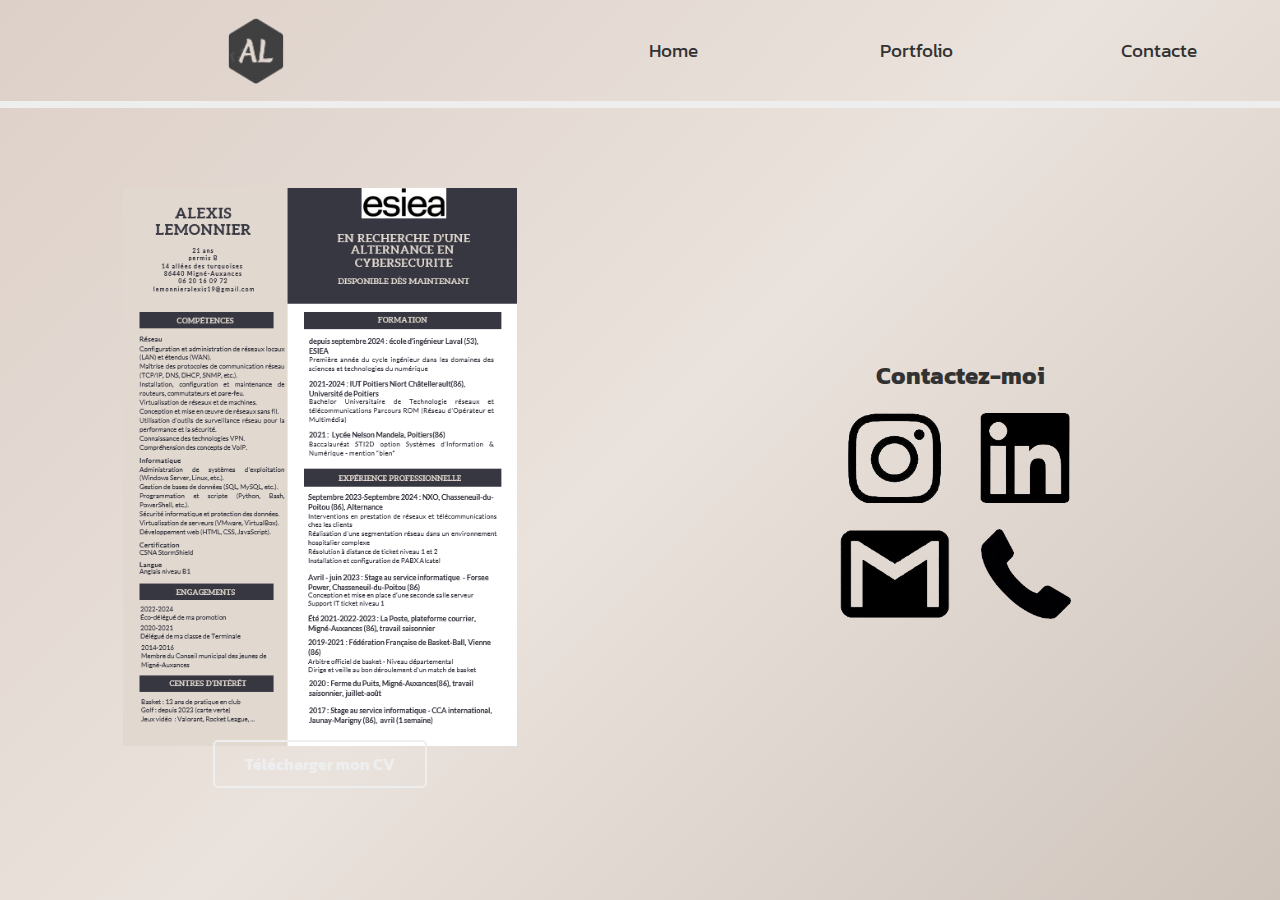
==== site/html/contact.html @ 84c21fcf "add contact.html" ====
<!DOCTYPE html>
<html lang="fr">
<head>
    <meta name="author" content="fruixy" >
    <meta name="date" content="2025-02-05T00:10:07+0100" >
    <meta name="copyright" content="">
    <meta name="keywords" content="">
    <meta name="description" content="">
    <meta name="ROBOTS" content="NOINDEX, NOFOLLOW">
    <meta name="viewport" content="width=device-width, initial-scale=1">
    <meta http-equiv="content-type" content="text/html; charset=UTF-8">
    <meta http-equiv="content-type" content="application/xhtml+xml; charset=UTF-8">
    <meta http-equiv="content-style-type" content="text/css">
    <meta http-equiv="expires" content="0">
    <link href="../assets/css/index.css" rel="stylesheet" type="text/css">
    <link rel="preconnect" href="https://fonts.googleapis.com">
    <link rel="preconnect" href="https://fonts.gstatic.com" crossorigin>
    <link href="https://fonts.googleapis.com/css2?family=Kanit:ital,wght@0,100;0,200;0,300;0,400;0,500;0,600;0,700;0,800;0,900;1,100;1,200;1,300;1,400;1,500;1,600;1,700;1,800;1,900&display=swap" rel="stylesheet">
    <title>Portfolio</title>
</head>
<body>
    <nav>
        <a>
            <img id="logo" src="../assets/img/logoseul.png" alt="">
        </a>
        <ul>
            <a href="../index.html"><li>Home</li></a>
            <a href="./portfolio.html"><li>Portfolio</li></a>
            <a href="./contact.html"><li>Contacte</li></a>
        </ul>
    </nav>
    <section class="contact-section">
        <div class="contact-cv">
            <div>
                <img id="cv" src="../assets/img/cv.png" alt="">
            </div>
            <div>
                <a href="../assets/img/CV.pdf" download="CV.pdf" class="button">Télécharger mon CV</a>
            </div>
        </div>
        <div class="reseau">
            <h2>Contactez-moi</h2>
            <div class="wrap-logo">
                <a href="https://www.instagram.com/alexis_lmnr/" target="_blank">
                    <img src="../assets/img/ins.png" alt="">
                </a>
                <a href="https://www.linkedin.com/in/alexis-lemonnier-93bb5b220/" target="_blank">
                    <img src="../assets/img/link.png" alt="">
                </a>
                <a href="mailto:lemonnieralexis19@gmail.com">
                    <img src="../assets/img/mail.png" alt="">
                </a>
                <a href="tel:+123456789">
                    <img src="../assets/img/tel.png" alt="">
                </a>
            </div>
        </div>
    </section>
</body>
---- site/assets/css/index.css ----
:root {
    --primary-font: "Kanit", serif;
    --primary-color: #DDD0C8;
    --secondary-color: #323232;
    --tertiary-color: #EEEEEE;
}

*{
    font-family: var(--primary-font);
    color: var(--secondary-color);
    box-sizing: border-box;
}


body{
    background: linear-gradient(135deg, #DDD0C8, #EAE2DC, #CFC5BD);
    padding: 0;
    margin: 0;
    min-height: 100vh;
}



/* NAV BAR */


nav{
    display: flex;
    border-bottom: solid var(--tertiary-color) 7px;
    height: 12vh;
}

nav a{
    width: 40%;
    list-style: none;
    display: flex;
    align-items: center;
    justify-content: space-around;
}

#logo {
    width: 60px;
    height: 70px;
    animation: logoin 2.5s;
    -moz-animation: logoin 2.5s; /* Firefox */
    -webkit-animation: logoin 2.5s; /* Safari et Chrome */
    -o-animation: logoin 2.5s; /* Opera */
}

@keyframes logoin {
    0%{
    opacity:0.2;
    transform: rotate(-120deg);
    translate: -300px;
    }
    100% {
    opacity: 1;
    transform: rotate(360deg);
    translate: 0px;
    }
}

nav ul{
    list-style: none;
    display: flex;
    align-items: center;
    justify-content: space-around;
    width: 60%;
}

nav ul a {    
    text-decoration: none;
}

nav ul a li{
    font-size: 120%;
    padding: 1%;
    transition: 0.3s;
    border-radius: 50px;
}

nav ul a li:hover{
    background-color:  var(--tertiary-color);
    border-radius: 50px;
}



/* mid section */


.mid{
    display: flex;
    height: 60vh;
}

.mid-text{
    width: 50%; 
    display: flex;
    align-items: center;
    justify-content: center;
    flex-direction: column;
    text-align: center;
    padding: 2%;
}

.mid-text h1{
    border-radius: 10px;
    animation: colorChange 3s infinite alternate;
}

.mid-text p{
    
    animation: sizeChange 3s infinite alternate;
}


@keyframes colorChange {
    0% {
      color: var(--secondary-color);
    }
    100% {
      color: var(--primary-color);
    }
}


.mid-img{
    width: 50%; 
    display: flex;
    justify-content: center;
    align-items: center;
}


.circle-image {
    width: 200px; 
    height: 200px; 
    border-radius: 50%; 
    border: 7px solid var(--tertiary-color);
    animation: pulsate 3s infinite; 
}


@keyframes pulsate {
    0% {
      transform: scale(1);
      opacity: 1;
    }
    50% {
      transform: scale(1.05);
      opacity: 0.8;
    }
    100% {
      transform: scale(1);
      opacity: 1;
    }
}

/* Button */

.bottom-button {
    width: 100%;
    height: 14vh;
}

.div-button{
    display: flex;
    justify-content: center;
    align-items: center;
}

.button {
    padding: 10px 30px;
    font-size: 16px;
    font-weight: bold;
    color: var(--tertiary-color);
    text-decoration: none;
    border: 2px solid var(--tertiary-color);
    border-radius: 5px;
    background-color: transparent;
    transition: all 0.3s ease;
  }

.button:hover {
    background-color: var(--tertiary-color);
    color: var(--secondary-color);
}


/*###############
### PORTFOLIO ###
###############*/
 
.exp-title{
    height: 20vh;
    display: flex;
    align-items: center;
    justify-content: center;
}

.exp-section {
  display: grid;
  grid-template-columns: repeat(3, 1fr);
  gap: 5%;
  width: 80%;
  padding-left: 10%;
  box-sizing: border-box;
}

.experience {
  position: relative;
  width: 100%;
  aspect-ratio: 2/3;
  background-color: #d3d3d3;
  overflow: hidden;
  border-radius: 10px;
  transition: transform 0.3s ease;
}

.experience img {
  width: 100%;
  height: 100%;
  object-fit: cover;
}

.experience:hover {
  transform: scale(1.05);
}

.description {
  position: absolute;
  top: 0;
  left: 0;
  width: 100%;
  height: 100%;
  display: flex;
  justify-content: center;
  align-items: center;
  background-color: rgba(0, 0, 0, 0.6);
  color: #fff;
  font-size: 1rem;
  text-align: center;
  opacity: 0;
  transition: opacity 0.3s ease;
}

.experience:hover .description {
  opacity: 1;
}

/*###############
#### CONTACT ####
###############*/

.contact-section {
    width: 100%;
    height: 83vh;
    display: flex;
}

.contact-cv {
    width: 50%;
    display: flex;
    flex-direction: column;
    align-items: center;
    justify-content: center;
}

#cv {
    height: 62vh;
    transition: 0.3s;
}

#cv:hover {
    height: 72vh;
}


.reseau {
    width: 50%;
    display: flex;
    flex-direction: column;
    align-items: center;
    justify-content: center;
}

.wrap-logo{
    display: grid;
    grid-template-columns: repeat(2, 1fr);
    gap: 20px;
    text-align: center;
}

.wrap-logo a img{
    height: 10vh;
    transition: 0.3s;
}

.wrap-logo a img:hover {
    height: 12vh;
}
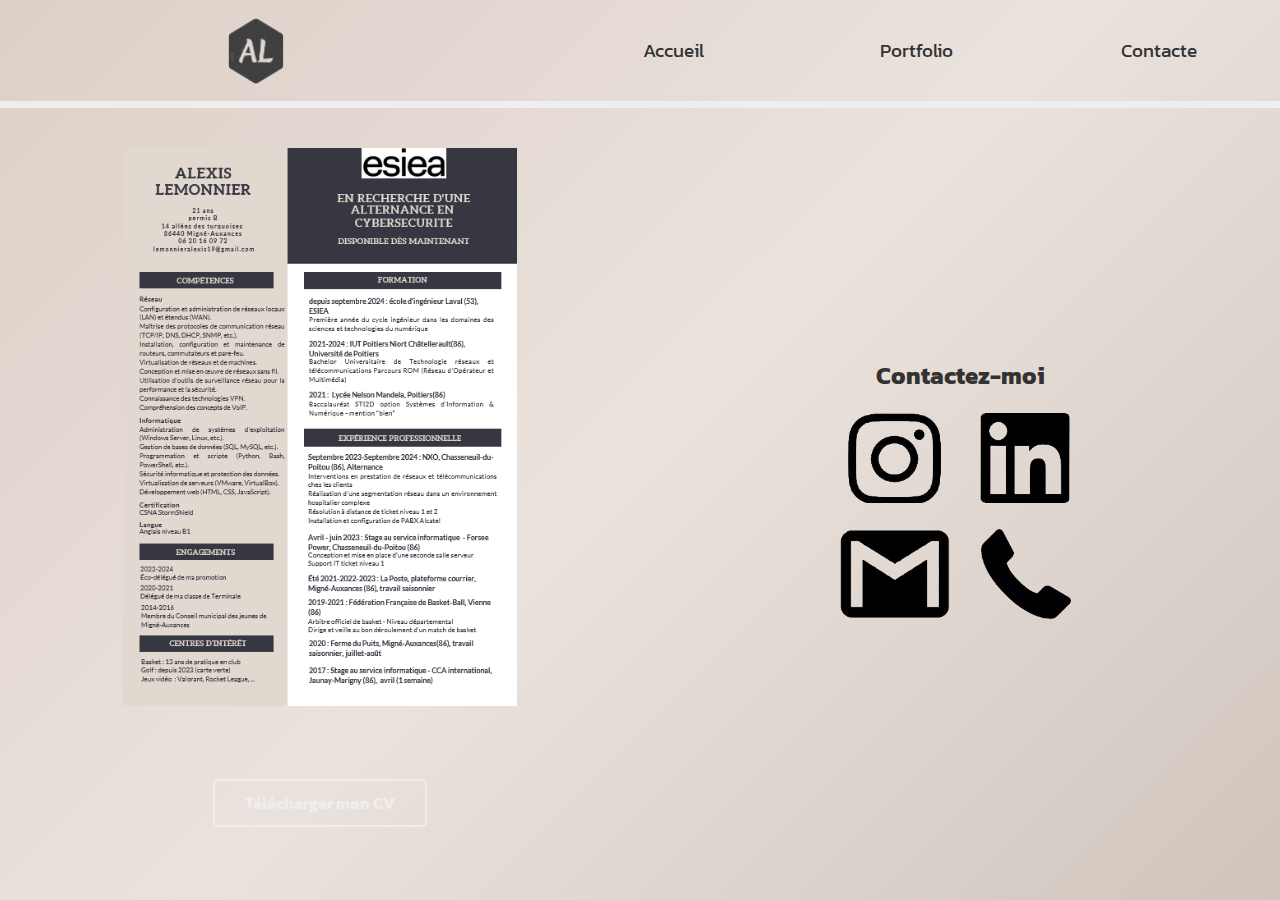
==== commit 321bceb1: "add responsive" ====
--- a/site/html/contact.html
+++ b/site/html/contact.html
@@ -12,7 +12,7 @@
     <meta http-equiv="content-type" content="application/xhtml+xml; charset=UTF-8">
     <meta http-equiv="content-style-type" content="text/css">
     <meta http-equiv="expires" content="0">
-    <link href="../assets/css/index.css" rel="stylesheet" type="text/css">
+    <link href="../assets/css/style.css" rel="stylesheet" type="text/css">
     <link rel="preconnect" href="https://fonts.googleapis.com">
     <link rel="preconnect" href="https://fonts.gstatic.com" crossorigin>
     <link href="https://fonts.googleapis.com/css2?family=Kanit:ital,wght@0,100;0,200;0,300;0,400;0,500;0,600;0,700;0,800;0,900;1,100;1,200;1,300;1,400;1,500;1,600;1,700;1,800;1,900&display=swap" rel="stylesheet">
@@ -23,8 +23,8 @@
         <a>
             <img id="logo" src="../assets/img/logoseul.png" alt="">
         </a>
-        <ul>
-            <a href="../index.html"><li>Home</li></a>
+        <ul id="navmenu">
+            <a href="../index.html"><li>Accueil</li></a>
             <a href="./portfolio.html"><li>Portfolio</li></a>
             <a href="./contact.html"><li>Contacte</li></a>
         </ul>
@@ -56,4 +56,5 @@
             </div>
         </div>
     </section>
+    <script src="../assets/js/menu.js"></script>
 </body>--- a/site/assets/css/style.css
+++ b/site/assets/css/style.css
@@ -0,0 +1,407 @@
+:root {
+    --primary-font: "Kanit", serif;
+    --primary-color: #DDD0C8;
+    --secondary-color: #323232;
+    --tertiary-color: #EEEEEE;
+}
+
+*{
+    font-family: var(--primary-font);
+    color: var(--secondary-color);
+    box-sizing: border-box;
+}
+
+
+body{
+    background: linear-gradient(135deg, #DDD0C8, #EAE2DC, #CFC5BD);
+    padding: 0;
+    margin: 0;
+    min-height: 100vh;
+}
+
+
+
+/* NAV BAR */
+
+
+nav{
+    display: flex;
+    border-bottom: solid var(--tertiary-color) 7px;
+    min-height: 12vh;
+}
+
+nav a{
+    width: 40%;
+    list-style: none;
+    display: flex;
+    align-items: center;
+    justify-content: space-around;
+}
+
+#logo {
+    width: 60px;
+    height: 70px;
+    animation: logoin 2.5s;
+    -moz-animation: logoin 2.5s; /* Firefox */
+    -webkit-animation: logoin 2.5s; /* Safari et Chrome */
+    -o-animation: logoin 2.5s; /* Opera */
+}
+
+@keyframes logoin {
+    0%{
+    opacity:0.2;
+    transform: rotate(-120deg);
+    translate: -300px;
+    }
+    100% {
+    opacity: 1;
+    transform: rotate(360deg);
+    translate: 0px;
+    }
+}
+
+nav ul{
+    list-style: none;
+    display: flex;
+    align-items: center;
+    justify-content: space-around;
+    width: 60%;
+}
+
+nav ul a {    
+    text-decoration: none;
+}
+
+nav ul a li{
+    font-size: 120%;
+    padding: 1%;
+    transition: 0.3s;
+    border-radius: 50px;
+}
+
+nav ul a li:hover{
+    background-color:  var(--tertiary-color);
+    border-radius: 50px;
+}
+
+@media (max-width: 768px) {
+    nav {
+        position: relative;
+        display: flex;
+        justify-content: center;
+        align-items: center;
+    }
+
+    nav ul {
+        display: none;
+        flex-direction: column;
+        position: absolute;
+        top: 12vh; 
+        left: 0;
+        width: 100%; 
+        background-color: var(--primary-color);
+        border-top: solid var(--tertiary-color) 5px;
+        z-index: 10;
+    }
+
+    nav ul a li {
+        text-align: center;
+        padding: 15px 0;
+        width: 100%;
+        border-radius: 0;
+    }
+
+    nav ul.active {
+        display: flex;
+    }
+}
+
+/* mid section */
+
+
+.mid{
+    display: flex;
+    height: 60vh;
+}
+
+.mid-text{
+    width: 50%; 
+    display: flex;
+    align-items: center;
+    justify-content: center;
+    flex-direction: column;
+    text-align: center;
+    padding: 2%;
+}
+
+.mid-text h1{
+    border-radius: 10px;
+    animation: colorChange 3s infinite alternate;
+}
+
+.mid-text p{
+    
+    animation: sizeChange 3s infinite alternate;
+}
+
+
+@keyframes colorChange {
+    0% {
+      color: var(--secondary-color);
+    }
+    100% {
+      color: var(--primary-color);
+    }
+}
+
+
+.mid-img{
+    width: 50%; 
+    display: flex;
+    justify-content: center;
+    align-items: center;
+}
+
+
+.circle-image {
+    height: 40vh; 
+    border-radius: 50%; 
+    border: 7px solid var(--tertiary-color);
+    animation: pulsate 3s infinite; 
+}
+
+
+@keyframes pulsate {
+    0% {
+      transform: scale(1);
+      opacity: 1;
+    }
+    50% {
+      transform: scale(1.05);
+      opacity: 0.8;
+    }
+    100% {
+      transform: scale(1);
+      opacity: 1;
+    }
+}
+
+@media (max-width: 768px) {
+    .mid{
+        flex-direction: column-reverse;
+        justify-content: center;
+        align-items: center;
+    }
+
+    .mid-text{
+        padding: 0;
+        width: 90%;
+    }
+
+    .circle-image {
+        height: 20vh; 
+    }
+}
+
+
+/* Button */
+
+.bottom-button {
+    width: 100%;
+    height: 14vh;
+}
+
+.div-button{
+    display: flex;
+    justify-content: center;
+    align-items: center;
+}
+
+.button {
+    padding: 10px 30px;
+    font-size: 16px;
+    font-weight: bold;
+    color: var(--tertiary-color);
+    text-decoration: none;
+    border: 2px solid var(--tertiary-color);
+    border-radius: 5px;
+    background-color: transparent;
+    transition: all 0.3s ease;
+}
+
+.button:hover {
+    background-color: var(--tertiary-color);
+    color: var(--secondary-color);
+}
+
+
+/*###############
+### PORTFOLIO ###
+###############*/
+ 
+.exp-title{
+    min-height: 12vh;
+    display: flex;
+    align-items: center;
+    justify-content: center;
+}
+
+.exp-section {
+    display: flex;
+    flex-wrap: wrap;
+    justify-content: space-between; 
+    align-items: flex-start;
+    width: 100%;
+    padding-bottom: 3%;
+    padding-left: 3%;
+    padding-right: 3%;
+    gap: 1%; 
+    box-sizing: border-box; 
+}
+
+.experience {
+    background-color: #d3d3d3;
+    width: 26%;
+    aspect-ratio: 2/3;
+    display: flex;
+    justify-content: center;
+    align-items: center;
+    text-align: center;
+    border-radius: 10px;
+    font-size: 1rem;
+    font-weight: bold;
+    position: relative; 
+    overflow: hidden; 
+    transition: transform 0.3s ease, background-color 0.3s ease;
+    margin: 3%;
+}
+
+.experience:hover {
+    transform: scale(1.05);
+    background-color: #bbb; 
+}
+
+.experience img {
+    width: 100%;
+    height: 100%;
+    object-fit: cover;
+}
+
+.description {
+    position: absolute; 
+    top: 0;
+    left: 0;
+    width: 100%;
+    height: 100%;
+    display: flex;
+    flex-direction: column;
+    justify-content: center;
+    align-items: center;
+    background-color: rgba(0, 0, 0, 0.7); 
+    text-align: center;
+    opacity: 0; 
+    transition: opacity 0.3s ease;
+}
+
+.description h2 {
+    color: var(--tertiary-color);
+}
+
+.description p {
+    color: var(--tertiary-color);
+}
+
+.experience:hover .description {
+    opacity: 1; 
+}
+
+@media (max-width: 768px) {
+    .exp-section {
+        display: flex;
+        flex-wrap: nowrap;
+        flex-direction: column;
+        align-items: center;
+        justify-content: center;
+        width: 100%;
+        padding-bottom: 3%;
+        padding-left: 3%;
+        padding-right: 3%;
+        gap: 1%; 
+    }
+
+    .experience {
+        width: 75%;
+    }
+}
+
+
+/*###############
+#### CONTACT ####
+###############*/
+
+.contact-section {
+    width: 100%;
+    height: 83vh;
+    display: flex;
+}
+
+.contact-cv {
+    width: 50%;
+    display: flex;
+    flex-direction: column;
+    align-items: center;
+    justify-content: space-around;
+}
+
+#cv {
+    height: 62vh;
+    transition: 0.3s;
+}
+
+#cv:hover {
+    height: 72vh;
+}
+
+
+.reseau {
+    width: 50%;
+    display: flex;
+    flex-direction: column;
+    align-items: center;
+    justify-content: center;
+}
+
+.wrap-logo{
+    display: grid;
+    grid-template-columns: repeat(2, 1fr);
+    gap: 20px;
+    text-align: center;
+}
+
+.wrap-logo a img{
+    height: 10vh;
+    transition: 0.3s;
+}
+
+.wrap-logo a img:hover {
+    height: 12vh;
+}
+
+@media (max-width: 768px) {
+    .contact-section {
+        display: flex;
+        flex-direction: column;
+        align-items: center;
+        justify-content: center;
+    }
+
+    #cv {
+        display: none;
+        justify-content: center;
+    }
+
+    .contact-cv {
+        width: 90%;
+    }
+}
+
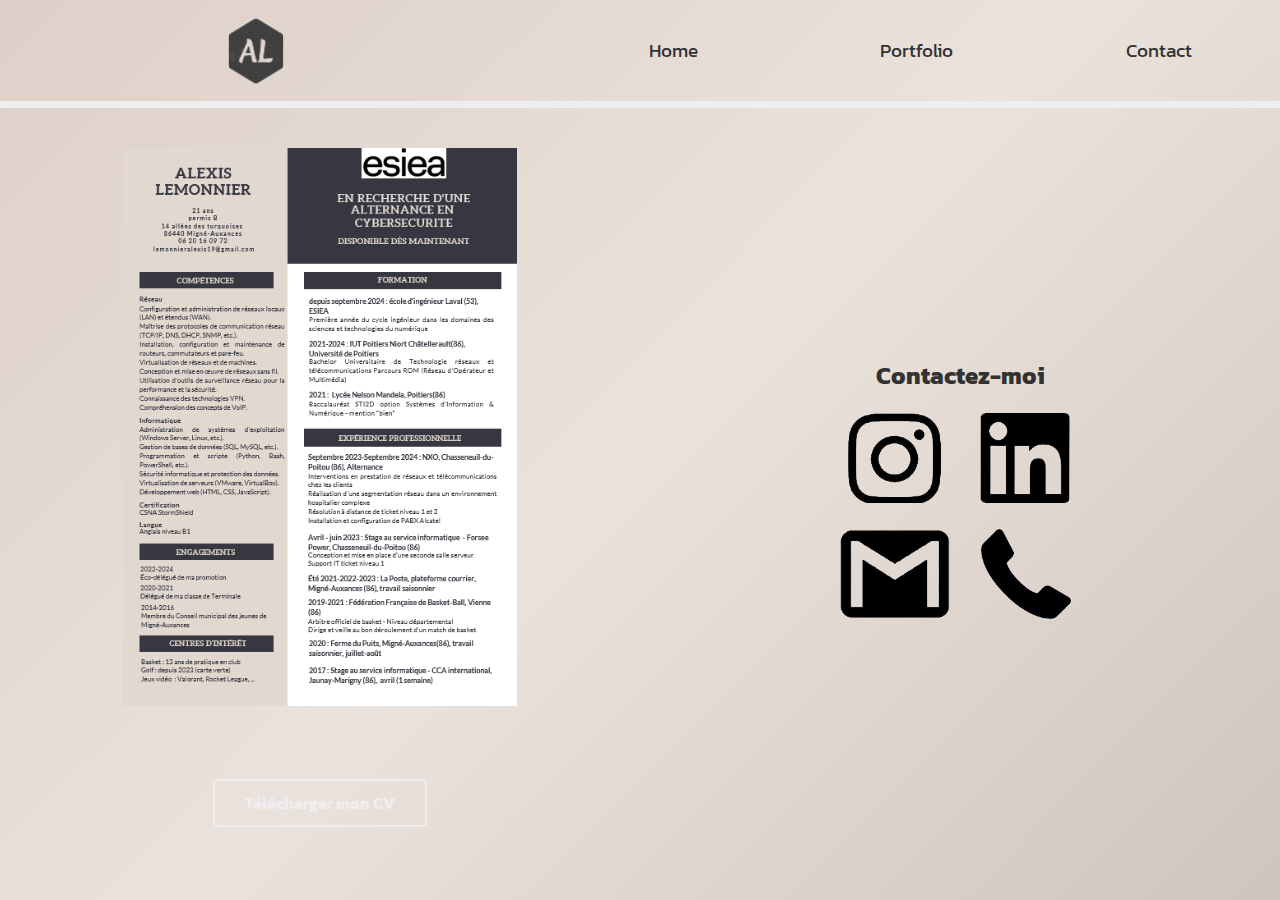
==== commit fb56d451: "responsive V2" ====
--- a/site/html/contact.html
+++ b/site/html/contact.html
@@ -20,15 +20,23 @@
 </head>
 <body>
     <nav>
-        <a>
-            <img id="logo" src="../assets/img/logoseul.png" alt="">
+        <a id="logo-link">
+            <img id="logo" src="../assets/img/logoseul.png" alt="Logo">
         </a>
-        <ul id="navmenu">
-            <a href="../index.html"><li>Accueil</li></a>
+        <div class="div-burger">
+            <button id="burger-menu">
+                <span></span>
+                <span></span>
+                <span></span>
+            </button>
+        </div>
+        <ul id="nav-menu">
+            <a href="../index.html"><li>Home</li></a>
             <a href="./portfolio.html"><li>Portfolio</li></a>
-            <a href="./contact.html"><li>Contacte</li></a>
+            <a href="./contact.html"><li>Contact</li></a>
         </ul>
     </nav>
+    
     <section class="contact-section">
         <div class="contact-cv">
             <div>
--- a/site/assets/css/style.css
+++ b/site/assets/css/style.css
@@ -60,6 +60,40 @@
     }
 }
 
+.div-burger {
+    display: none;
+}
+
+#burger-menu {
+    display: none;
+    flex-direction: column;
+    justify-content: space-around;
+    width: 30px;
+    height: 30px;
+    background: none;
+    border: none;
+    cursor: pointer;
+    z-index: 11;
+}
+
+#burger-menu span {
+    display: block;
+    width: 100%;
+    height: 4px;
+    background-color: var(--tertiary-color);
+    border-radius: 2px;
+    transition: all 0.3s ease;
+}
+
+#nav-menu {
+    list-style: none;
+    display: flex;
+    align-items: center;
+    justify-content: space-around;
+    width: 60%;
+    transition: transform 0.3s ease-in-out;
+}
+
 nav ul{
     list-style: none;
     display: flex;
@@ -85,34 +119,51 @@
 }
 
 @media (max-width: 768px) {
+
     nav {
-        position: relative;
+        flex-direction: row-reverse;
+        justify-content: center;
+    }
+
+    nav a{
+        width: 45%;
+    }
+
+    .div-burger {
         display: flex;
-        justify-content: center;
         align-items: center;
-    }
-
-    nav ul {
-        display: none;
+        width: 40%;
+    }
+
+    #burger-menu {
+        display: flex;
+    }
+
+    #nav-menu {
+        display: flex;
         flex-direction: column;
         position: absolute;
-        top: 12vh; 
+        top: 12vh;
         left: 0;
-        width: 100%; 
+        width: 100%;
         background-color: var(--primary-color);
-        border-top: solid var(--tertiary-color) 5px;
+        transform: translateY(-200%); 
         z-index: 10;
     }
 
-    nav ul a li {
+    #nav-menu.active {
+        transform: translateY(0);
+        padding: 0;
+    }
+
+    #nav-menu a li {
         text-align: center;
         padding: 15px 0;
         width: 100%;
-        border-radius: 0;
-    }
-
-    nav ul.active {
-        display: flex;
+    }
+
+    #burger-menu.active span{
+        transform: rotate(45deg) translate(5px, 5px);
     }
 }
 
@@ -332,6 +383,10 @@
     .experience {
         width: 75%;
     }
+
+    .description.active {
+        opacity: 1;
+    }
 }
 
 
@@ -392,7 +447,7 @@
         display: flex;
         flex-direction: column;
         align-items: center;
-        justify-content: center;
+        justify-content: space-around;
     }
 
     #cv {
@@ -403,5 +458,9 @@
     .contact-cv {
         width: 90%;
     }
-}
-
+
+    .reseau h2 {
+        font-size: 110%;
+    }
+}
+
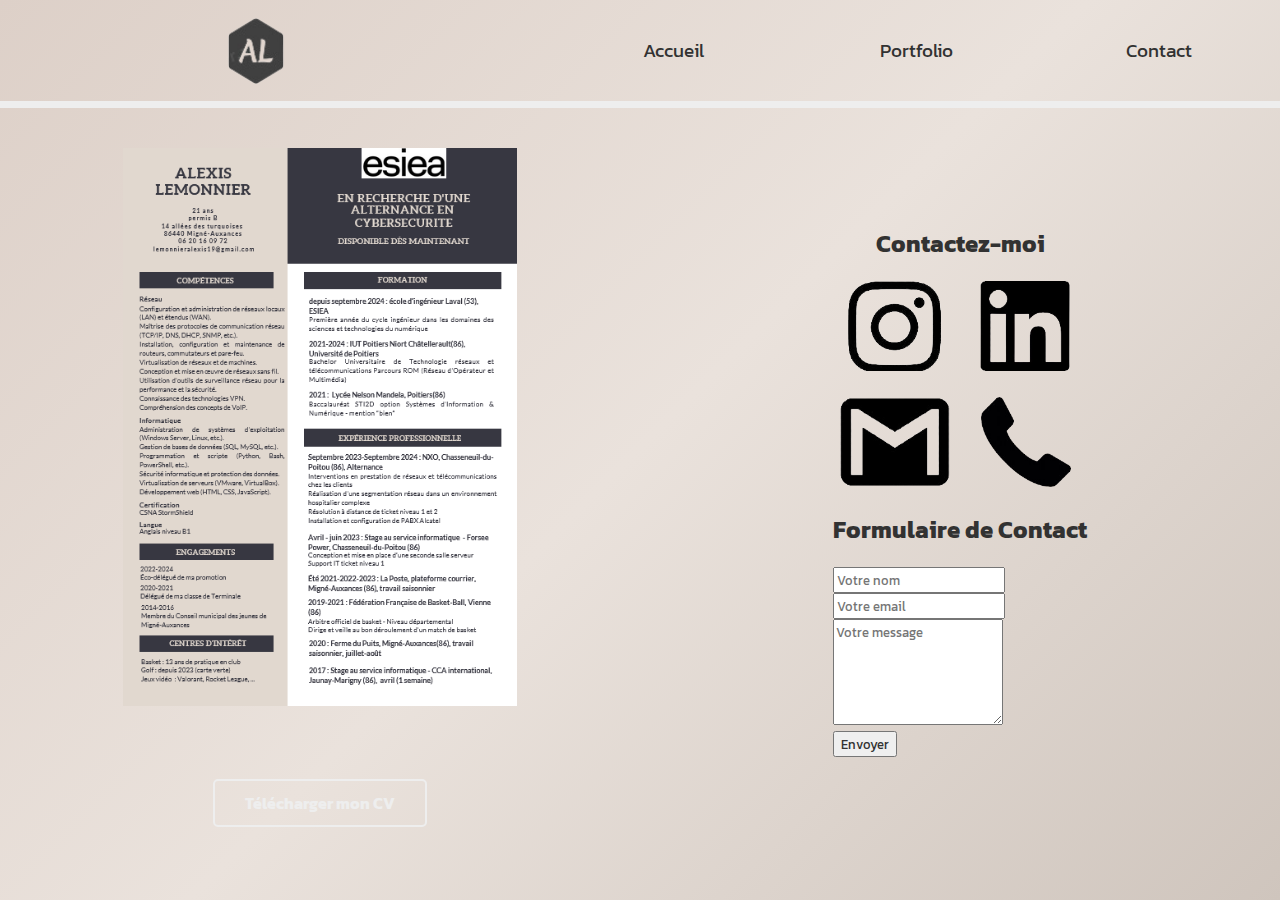
==== commit 778b9de0: "add form" ====
--- a/site/html/contact.html
+++ b/site/html/contact.html
@@ -31,7 +31,7 @@
             </button>
         </div>
         <ul id="nav-menu">
-            <a href="../index.html"><li>Home</li></a>
+            <a href="../index.html"><li>Accueil</li></a>
             <a href="./portfolio.html"><li>Portfolio</li></a>
             <a href="./contact.html"><li>Contact</li></a>
         </ul>
@@ -42,7 +42,7 @@
             <div>
                 <img id="cv" src="../assets/img/cv.png" alt="">
             </div>
-            <div>
+            <div class="con-div-but">
                 <a href="../assets/img/CV.pdf" download="CV.pdf" class="button">Télécharger mon CV</a>
             </div>
         </div>
@@ -62,7 +62,24 @@
                     <img src="../assets/img/tel.png" alt="">
                 </a>
             </div>
+            <form id="contact-form" novalidate>
+                <h2>Formulaire de Contact</h2>
+                <div class="form-group">
+                    <input type="text" id="name" name="name" placeholder="Votre nom" required minlength="3">
+                    <div class="error" id="name-error"></div>
+                </div>
+                <div class="form-group">
+                    <input type="email" id="email" name="email" placeholder="Votre email" required>
+                    <div class="error" id="email-error"></div>
+                </div>
+                <div class="form-group">
+                    <textarea id="message" name="message" rows="5" placeholder="Votre message" required minlength="10"></textarea>
+                    <div class="error" id="message-error"></div>
+                </div>
+                <button type="submit">Envoyer</button>
+            </form>
         </div>
     </section>
     <script src="../assets/js/menu.js"></script>
+    <script src="../assets/js/form.js"></script>
 </body>--- a/site/assets/css/style.css
+++ b/site/assets/css/style.css
@@ -387,6 +387,15 @@
     .description.active {
         opacity: 1;
     }
+
+    .description h2 {
+        font-size: 80%;
+    }
+    
+    .description p {
+        font-size: 60%;
+    }
+
 }
 
 
@@ -396,7 +405,7 @@
 
 .contact-section {
     width: 100%;
-    height: 83vh;
+    min-height: 83vh;
     display: flex;
 }
 
@@ -462,5 +471,8 @@
     .reseau h2 {
         font-size: 110%;
     }
-}
-
+
+    .con-div-but{
+        margin: 25px;
+    }
+}
